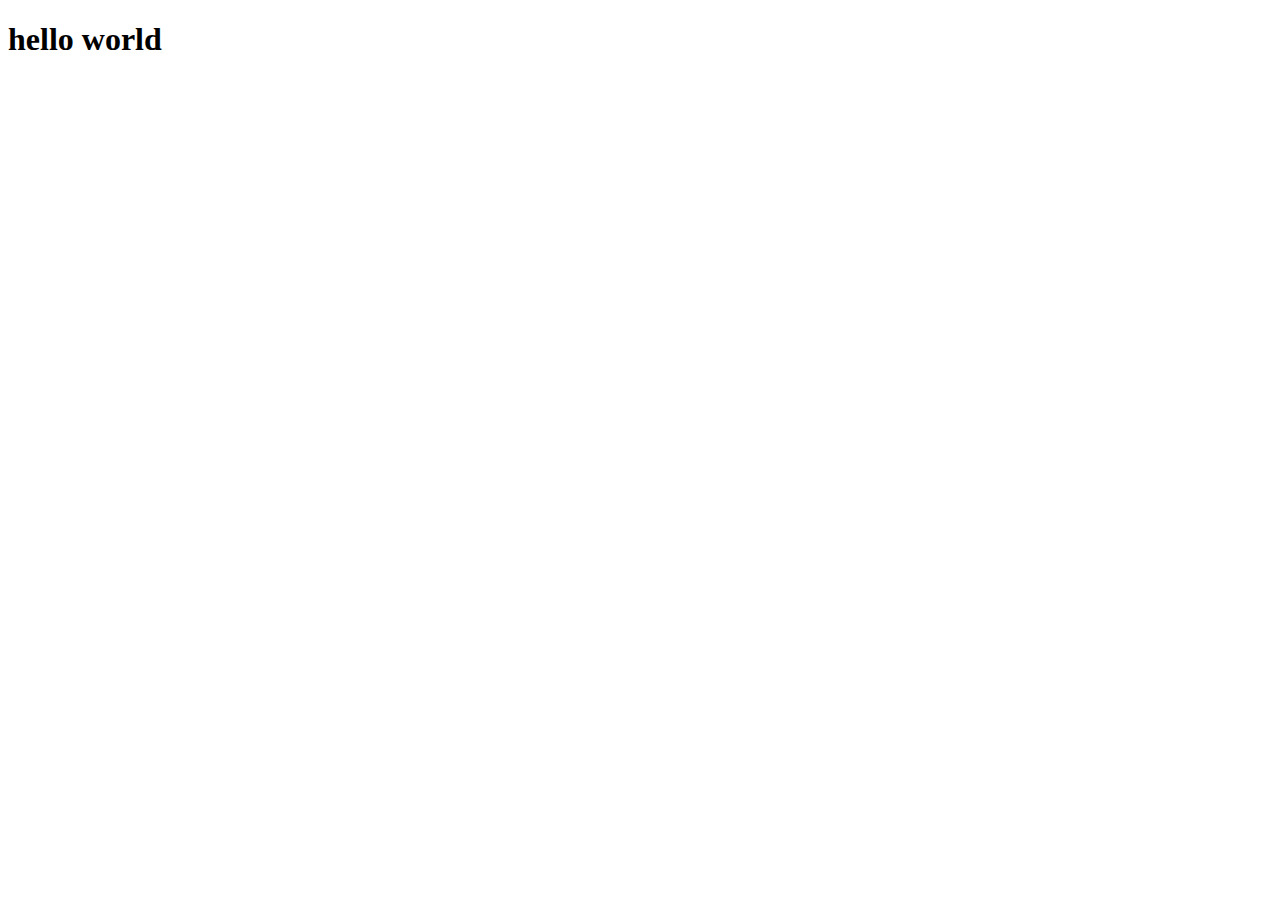
==== index.html @ 292e96ce "first commit" ====
<!DOCTYPE html>
<html lang="en">
  <head>
    <meta charset="UTF-8">
    <title>Fork Me! FCC: Test Suite Template</title>
    <link rel="stylesheet" href="css/style.css">
  </head>

  <body>
    <script src="https://cdn.freecodecamp.org/testable-projects-fcc/v1/bundle.js"></script>
    <h1>hello world</h1>
    <!--

    Hello Camper!

    For now, the test suite only works in Chrome!
    Please read the README below in the JS Editor before beginning.
    Feel free to delete this message once you have read it.
    Good luck and Happy Coding!

    - The freeCodeCamp Team

    -->
    <script  src="js/index.js"></script>
  </body>
</html>
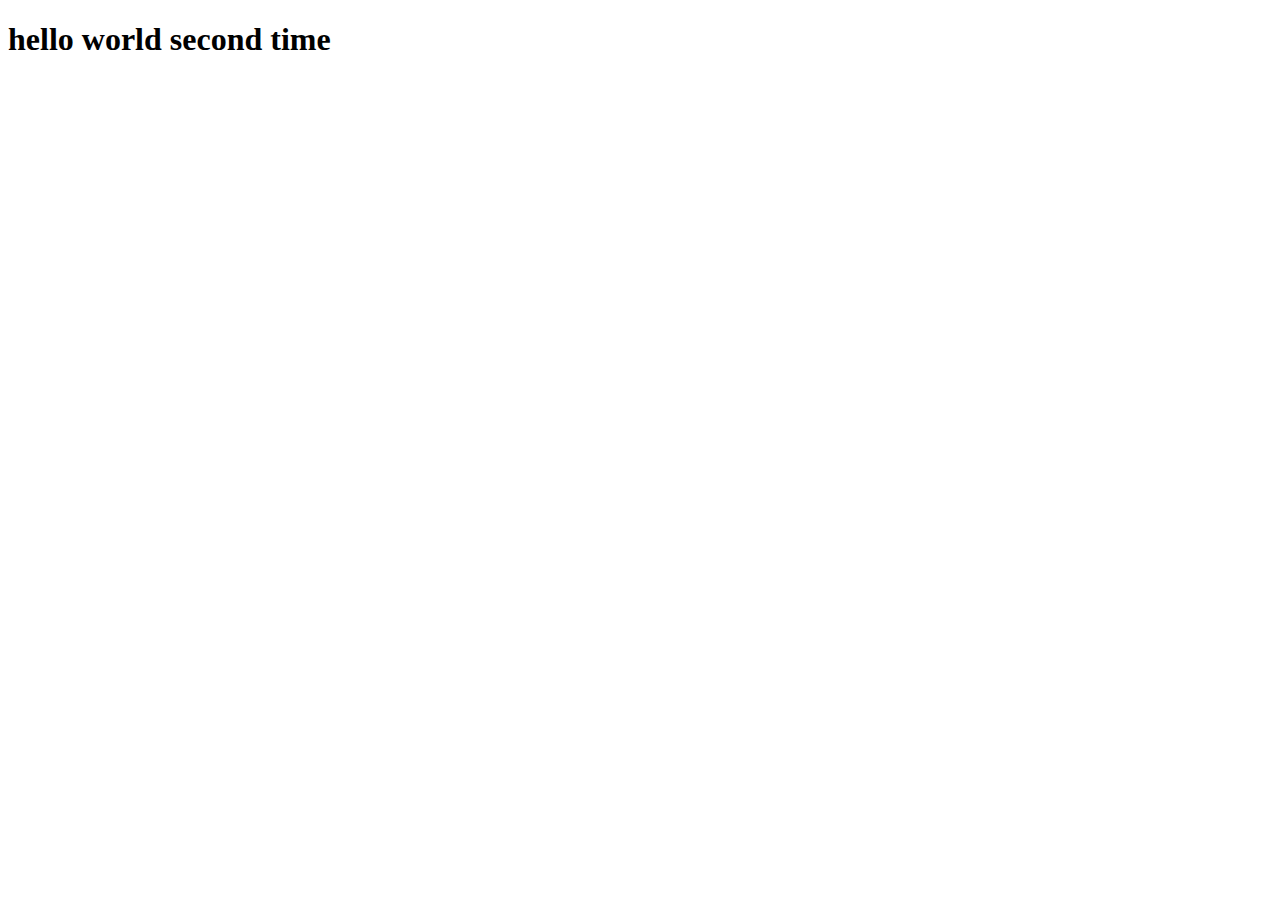
==== commit fc5fa6f7: "second time commit" ====
--- a/index.html
+++ b/index.html
@@ -8,7 +8,7 @@
 
   <body>
     <script src="https://cdn.freecodecamp.org/testable-projects-fcc/v1/bundle.js"></script>
-    <h1>hello world</h1>
+    <h1>hello world second time</h1>
     <!--
 
     Hello Camper!
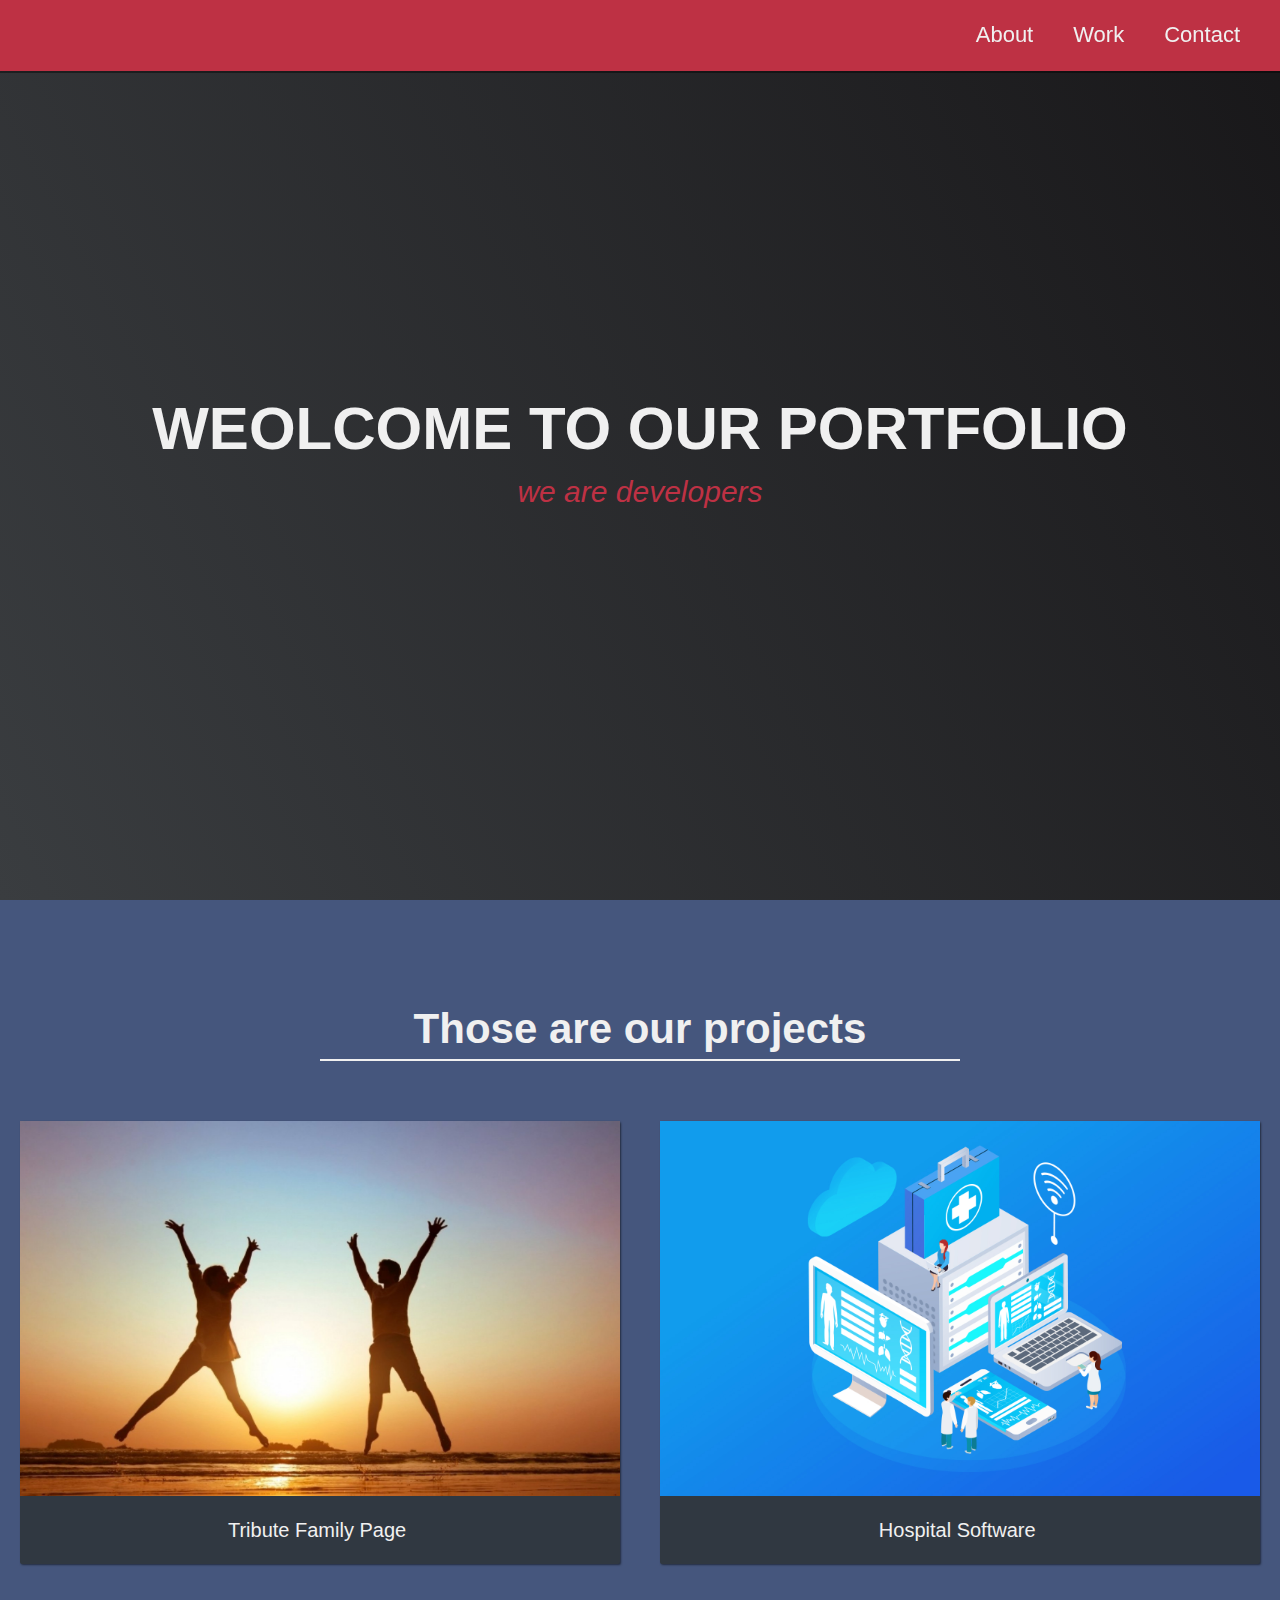
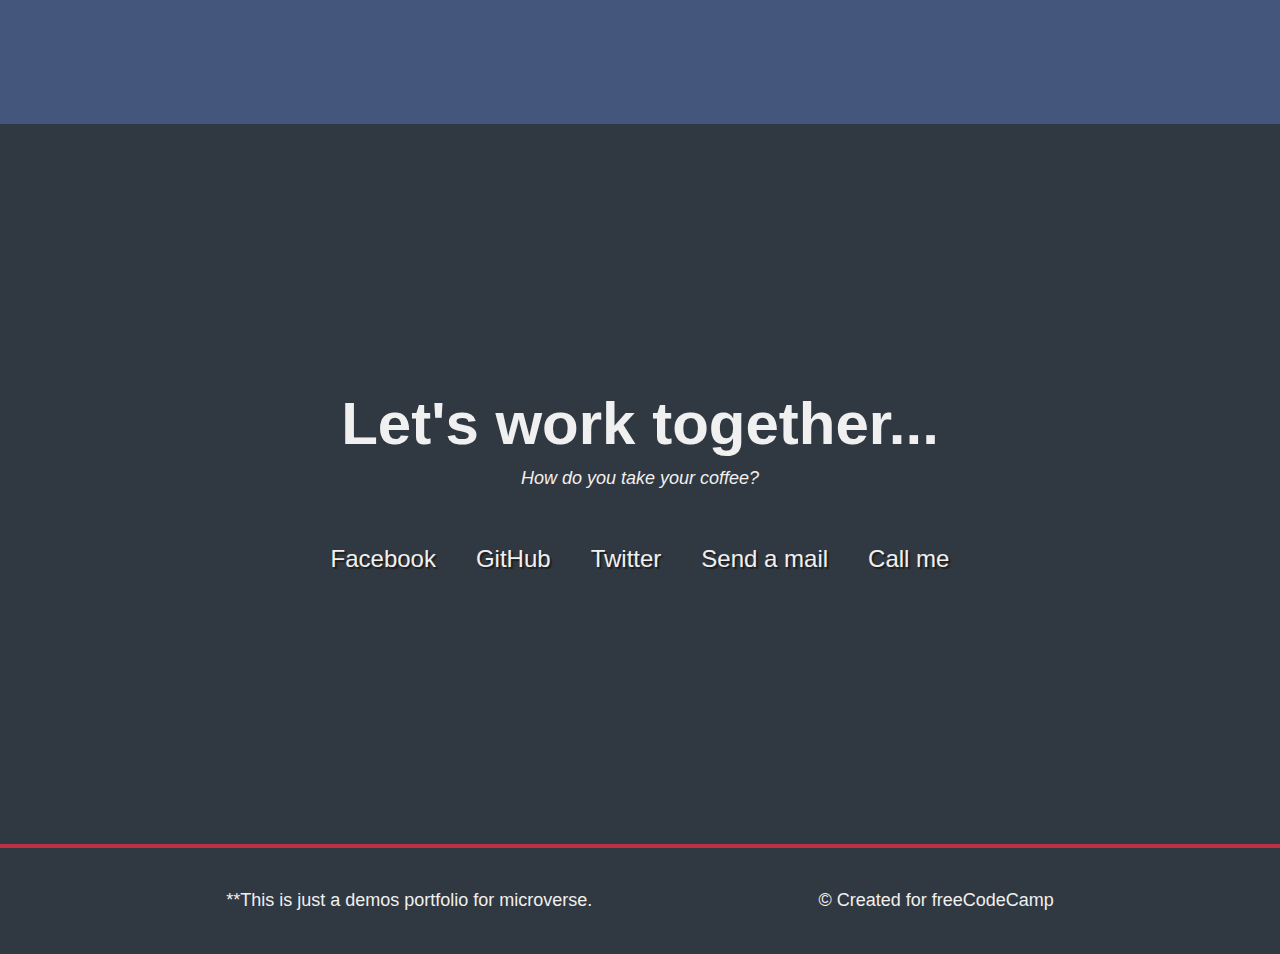
==== commit 12ba9480: "finish index" ====
--- a/index.html
+++ b/index.html
@@ -8,7 +8,73 @@
 
   <body>
     <script src="https://cdn.freecodecamp.org/testable-projects-fcc/v1/bundle.js"></script>
-    <h1>hello world second time</h1>
+
+    <nav id="navbar" class="nav">
+      <ul class="nav-list">
+        <li>
+          <a href="#welcome-section">About</a>
+        </li>
+        <li>
+          <a href="#projects">Work</a>
+        </li>
+        <li>
+          <a href="#contact">Contact</a>
+        </li>
+      </ul>
+    </nav>
+
+     <section id="welcome-section" class="welcome-section">
+      <h1>WEOLCOME TO OUR PORTFOLIO</h1>
+      <p>we are developers</p>
+    </section>
+
+    <section id="projects" class="projects-section">
+      <h2 class="projects-section-header">Those are our projects</h2>
+
+      <div class="projects-grid">
+        <a href="https://codepen.io/freeCodeCamp/full/zNqgVx" target="_blank" class="project project-tile">
+          <img class="project-image" src="images/project1.jpg" alt="project">
+          <p class="project-title">
+            <span class="code">&lt;</span>
+            Tribute Family Page
+            <span class="code">/&gt;</span>
+          </p>
+        </a>  
+        <a href="https://codepen.io/freeCodeCamp/full/qRZeGZ" target="_blank" class="project project-tile">
+          <img class="project-image" src="images/project2.jpg" alt="project">
+          <p class="project-title">
+            <span class="code">&lt;</span>
+            Hospital Software
+            <span class="code">/&gt;</span>
+          </p>
+        </a>
+      </div>
+    </section>
+
+    <section id="contact" class="contact-section">
+      <div class="contact-section-header">
+        <h2>Let's work together...</h2>
+        <p>How do you take your coffee?</p>
+      </div>
+      <div class="contact-links">
+        <a href="https://facebook.com/freecodecamp" target="_blank" class="btn contact-details"><i class="fab fa-facebook-square"></i> Facebook</a>
+        <a id="profile-link" href="https://github.com/jicamargo/JorgeJoy" target="_blank" class="btn contact-details"><i class="fab fa-github"></i> GitHub</a>
+        <a href="https://twitter.com/freecodecamp" target="_blank" class="btn contact-details"><i class="fab fa-twitter"></i> Twitter</a>
+        <a href="mailto:example@example.com" class="btn contact-details"><i class="fas fa-at"></i> Send a mail</a>
+        <a href="tel:555-555-5555" class="btn contact-details"><i class="fas fa-mobile-alt"></i> Call me</a>
+      </div>
+    </section>
+
+    <footer>
+      <p>
+        **This is just a demos portfolio for microverse.
+      </p>
+      <p>
+        © Created for
+        <a href="https://www.freecodecamp.com/" target="_blank">freeCodeCamp <i class="fab fa-free-code-camp"></i></a>
+      </p>
+    </footer>
+
     <!--
 
     Hello Camper!
@@ -24,3 +90,4 @@
     <script  src="js/index.js"></script>
   </body>
 </html>
+
--- a/css/style.css
+++ b/css/style.css
@@ -0,0 +1,332 @@
+/* Custom properties/variables  */
+:root {
+    --main-white: #f0f0f0;
+    --main-red: #be3144;
+    --main-blue: #45567d;
+    --main-gray: #303841;
+  }
+  
+  /* Base reset */
+  * {
+    margin: 0;
+    padding: 0;
+  }
+  
+  /* box-sizing and font sizing */
+  *,
+  *::before,
+  *::after {
+    box-sizing: inherit;
+  }
+  
+  html {
+    box-sizing: border-box;
+  
+    /* Set font size for easy rem calculations
+     * default document font size = 16px, 1rem = 16px, 100% = 16px
+     * (100% / 16px) * 10 = 62.5%, 1rem = 10px, 62.5% = 10px
+    */
+    font-size: 62.5%;
+    scroll-behavior: smooth;
+  }
+  
+  /* A few media query to set some font sizes at different screen sizes.
+   * This helps automate a bit of responsiveness.
+   * The trick is to use the rem unit for size values, margin and padding.
+   * Because rem is relative to the document font size
+   * when we scale up or down the font size on the document
+   * it will affect all properties using rem units for the values.
+  */
+  
+  /* I am using the em unit for breakpoints
+   * The calculation is the following
+   * screen size divided by browser base font size
+   * As an example: a breakpoint at 980px
+   * 980px / 16px = 61.25em
+  */
+  
+  /* 1200px / 16px = 75em */
+  @media (max-width: 75em) {
+    html {
+      font-size: 60%;
+    }
+  }
+  
+  /* 980px / 16px = 61.25em */
+  @media (max-width: 61.25em) {
+    html {
+      font-size: 58%;
+    }
+  }
+  
+  /* 460px / 16px = 28.75em */
+  @media (max-width: 28.75em) {
+    html {
+      font-size: 55%;
+    }
+  }
+  
+  /* Base styles */
+  
+  body {
+    font-family: 'Poppins', sans-serif;
+    font-size: 1.8rem; /* 18px */
+    font-weight: 400;
+    line-height: 1.4;
+    color: var(--main-white);
+  }
+  
+  h1,
+  h2 {
+    font-family: 'Raleway', sans-serif;
+    font-weight: 700;
+    text-align: center;
+  }
+  
+  h1 {
+    font-size: 6rem;
+  }
+  
+  h2 {
+    font-size: 4.2rem;
+  }
+  
+  ul {
+    list-style: none;
+  }
+  
+  a {
+    text-decoration: none;
+    color: var(--main-white);
+  }
+  
+  img {
+    display: block;
+    width: 100%;
+  }
+  
+  /* nav */
+  
+  .nav {
+    display: flex;
+    justify-content: flex-end;
+    position: fixed;
+    top: 0;
+    left: 0;
+    width: 100%;
+    background: var(--main-red);
+    box-shadow: 0 2px 0 rgba(0, 0, 0, 0.4);
+    z-index: 10;
+  }
+  
+  .nav-list {
+    display: flex;
+    margin-right: 2rem;
+  }
+  
+  @media (max-width: 28.75em) {
+    .nav {
+      justify-content: center;
+    }
+  
+    .nav-list {
+      margin: 0 1rem;
+    }
+  }
+  
+  .nav-list a {
+    display: block;
+    font-size: 2.2rem;
+    padding: 2rem;
+  }
+  
+  .nav-list a:hover {
+    background: var(--main-blue);
+  }
+  
+  /* Welcome section */
+  
+  .welcome-section {
+    display: flex;
+    flex-direction: column;
+    justify-content: center;
+    align-items: center;
+    width: 100%;
+    height: 100vh;
+    background-color: #000;
+    background-image: linear-gradient(62deg, #3a3d40 0%, #181719 100%);
+  }
+  
+  .welcome-section > p {
+    font-size: 3rem;
+    font-weight: 200;
+    font-style: italic;
+    color: var(--main-red);
+  }
+  
+  /* Projects section */
+  
+  .projects-section {
+    text-align: center;
+    padding: 10rem 2rem;
+    background: var(--main-blue);
+  }
+  
+  .projects-section-header {
+    max-width: 640px;
+    margin: 0 auto 6rem auto;
+    border-bottom: 0.2rem solid var(--main-white);
+  }
+  
+  @media (max-width: 28.75em) {
+    .projects-section-header {
+      font-size: 4rem;
+    }
+  }
+  
+  /* "Automagic" image grid using no media queries */
+  .projects-grid {
+    display: grid;
+    grid-template-columns: repeat(auto-fit, minmax(320px, 1fr));
+    grid-gap: 4rem;
+    width: 100%;
+    max-width: 1280px;
+    margin: 0 auto;
+    margin-bottom: 6rem;
+  }
+  
+  @media (max-width: 30.625em) {
+    .projects-section {
+      padding: 6rem 1rem;
+    }
+  
+    .projects-grid {
+      grid-template-columns: 1fr;
+    }
+  }
+  
+  .project {
+    background: var(--main-gray);
+    box-shadow: 1px 1px 2px rgba(0, 0, 0, 0.5);
+    border-radius: 2px;
+  }
+  
+  .code {
+    color: var(--main-gray);
+    transition: color 0.3s ease-out;
+  }
+  
+  .project:hover .code {
+    color: #ff7f50;
+  }
+  
+  .project-image {
+    height: calc(100% - 6.8rem);
+    width: 100%;
+    object-fit: cover;
+  }
+  
+  .project-title {
+    font-size: 2rem;
+    padding: 2rem 0.5rem;
+  }
+  
+  .btn {
+    display: inline-block;
+    padding: 1rem 2rem;
+    border-radius: 2px;
+  }
+  
+  .btn-show-all {
+    font-size: 2rem;
+    background: var(--main-gray);
+    transition: background 0.3s ease-out;
+  }
+  
+  .btn-show-all:hover {
+    background: var(--main-red);
+  }
+  
+  .btn-show-all:hover > i {
+    transform: translateX(2px);
+  }
+  
+  .btn-show-all > i {
+    margin-left: 10px;
+    transform: translateX(0);
+    transition: transform 0.3s ease-out;
+  }
+  
+  /* Contact section */
+  
+  .contact-section {
+    display: flex;
+    flex-direction: column;
+    justify-content: center;
+    align-items: center;
+    text-align: center;
+    width: 100%;
+    height: 80vh;
+    padding: 0 2rem;
+    background: var(--main-gray);
+  }
+  
+  .contact-section-header > h2 {
+    font-size: 6rem;
+  }
+  
+  @media (max-width: 28.75em) {
+    .contact-section-header > h2 {
+      font-size: 4rem;
+    }
+  }
+  
+  .contact-section-header > p {
+    font-style: italic;
+  }
+  
+  .contact-links {
+    display: flex;
+    justify-content: center;
+    width: 100%;
+    max-width: 980px;
+    margin-top: 4rem;
+    flex-wrap: wrap;
+  }
+  
+  .contact-details {
+    font-size: 2.4rem;
+    text-shadow: 2px 2px 1px #1f1f1f;
+    transition: transform 0.3s ease-out;
+  }
+  
+  .contact-details:hover {
+    transform: translateY(8px);
+  }
+  
+  /* Footer */
+  
+  footer {
+    font-weight: 300;
+    display: flex;
+    justify-content: space-evenly;
+    padding: 2rem;
+    background: var(--main-gray);
+    border-top: 4px solid var(--main-red);
+  }
+  
+  footer > p {
+    margin: 2rem;
+  }
+  
+  footer i {
+    vertical-align: middle;
+  }
+  
+  @media (max-width: 28.75em) {
+    footer {
+      flex-direction: column;
+      text-align: center;
+    }
+  }
+  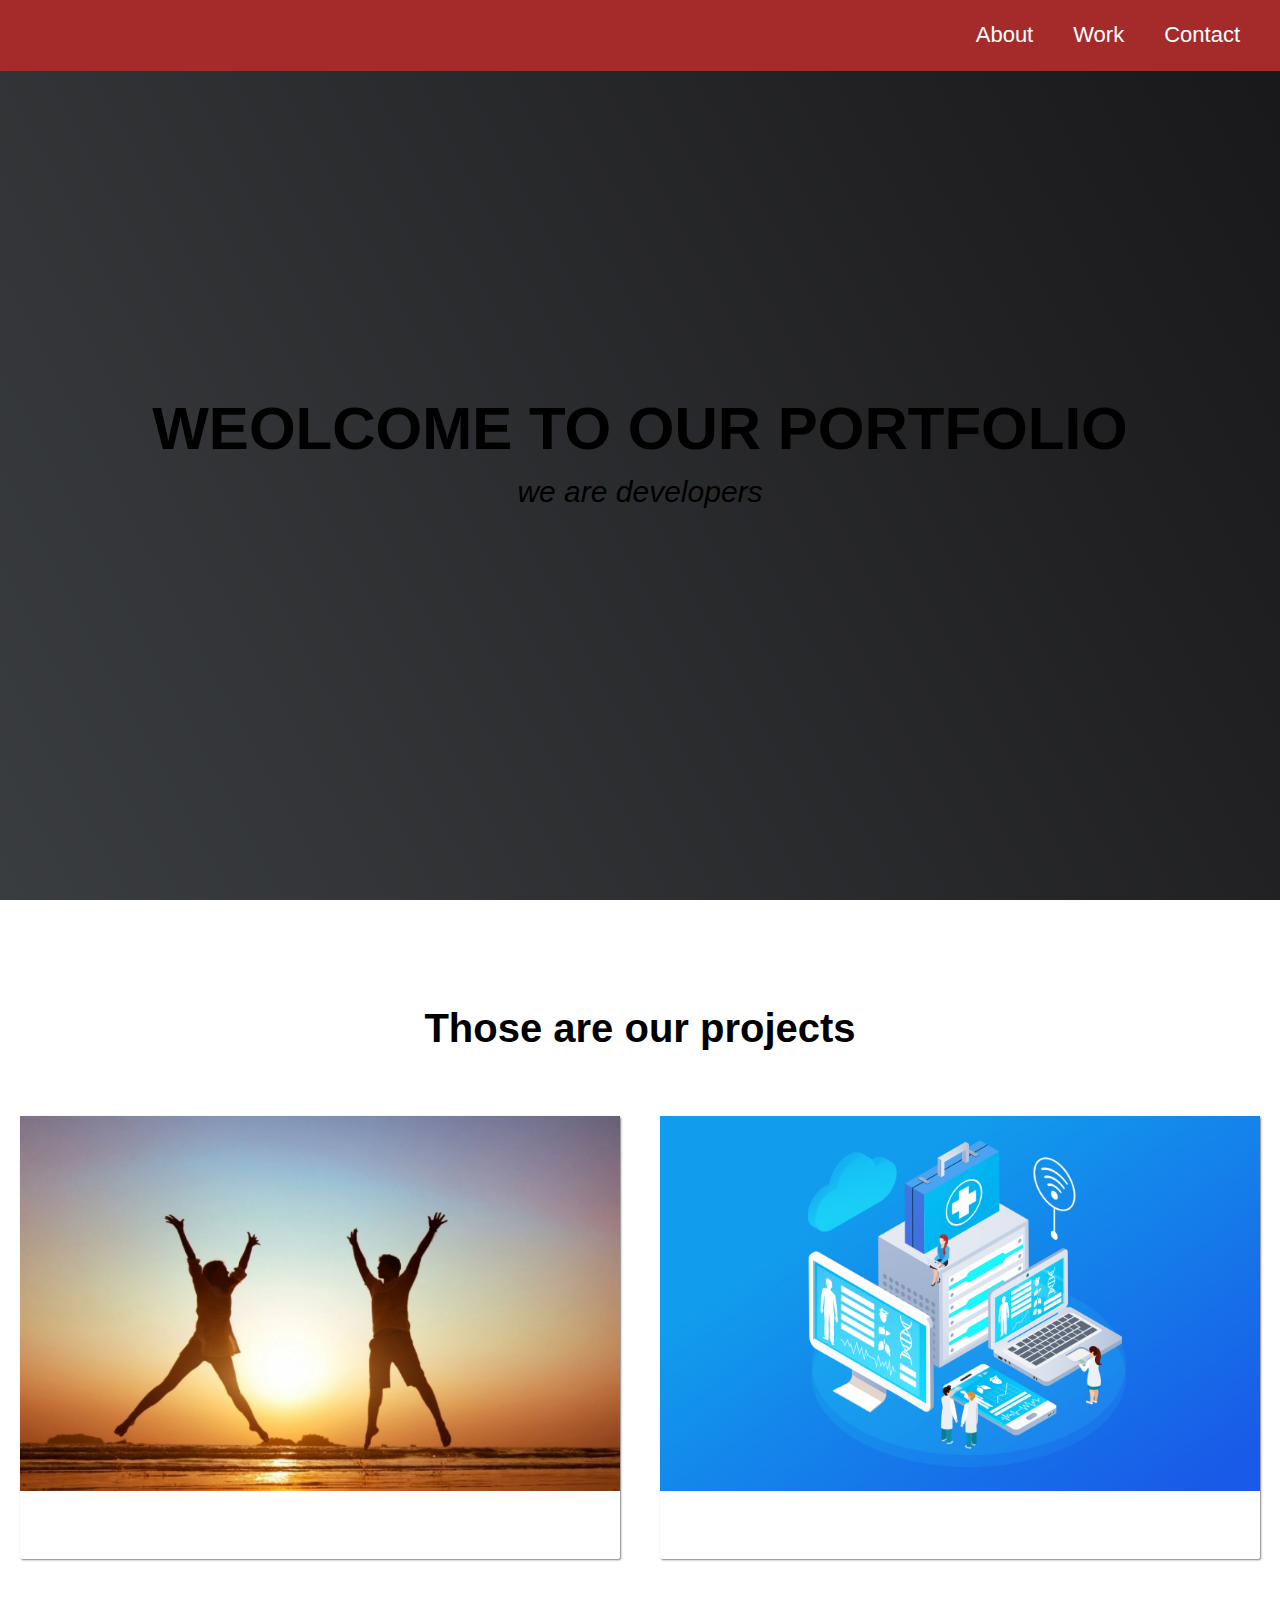
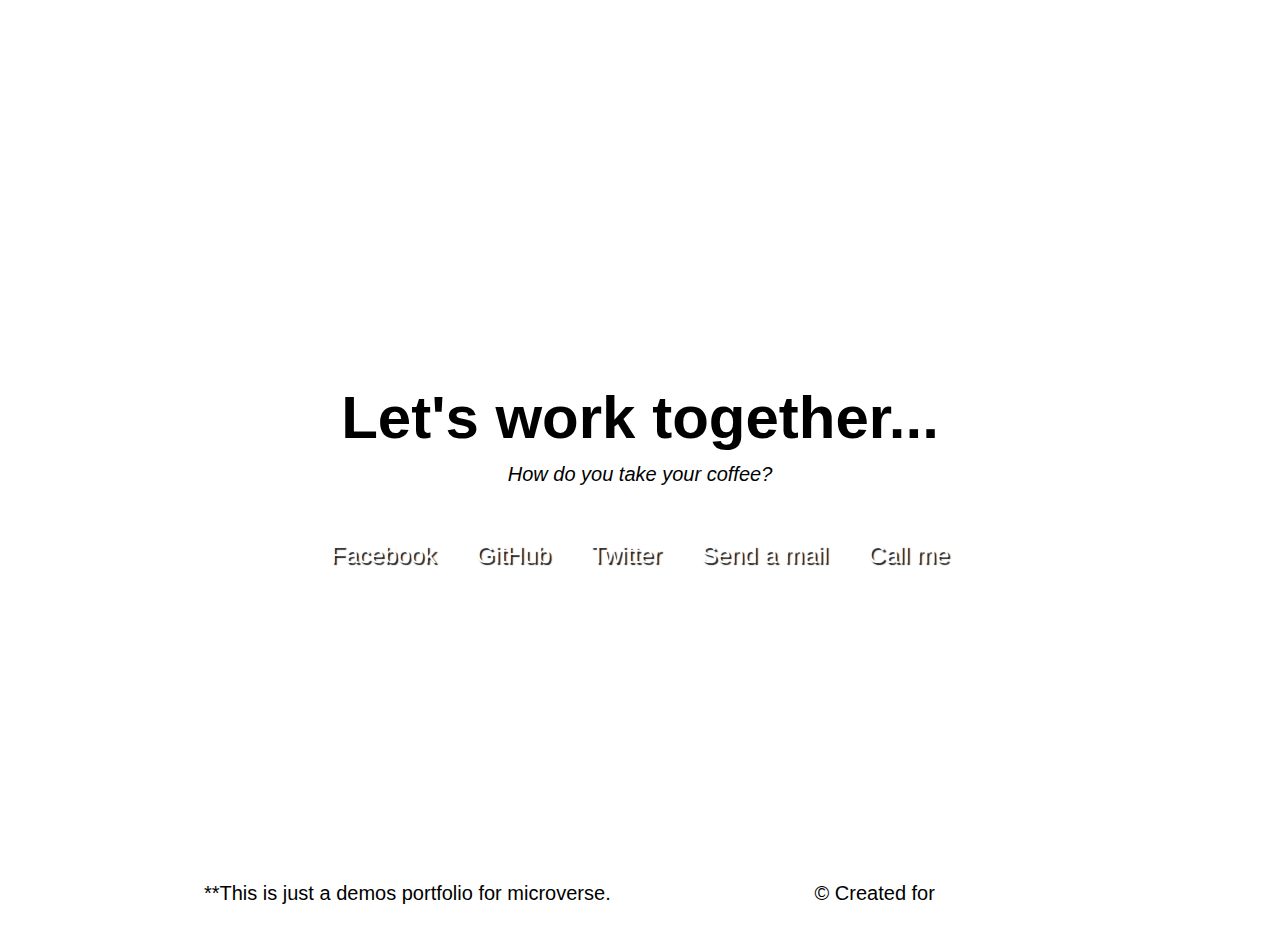
==== commit 1fcce6c1: "Merge branch 'main' of github.com:jicamargo/JorgeJoy" ====
--- a/index.html
+++ b/index.html
@@ -3,7 +3,7 @@
   <head>
     <meta charset="UTF-8">
     <title>Fork Me! FCC: Test Suite Template</title>
-    <link rel="stylesheet" href="css/style.css">
+    <link rel="stylesheet" href="css/styles.css">
   </head>
 
   <body>
--- a/css/styles.css
+++ b/css/styles.css
@@ -0,0 +1,271 @@
+
+  * {
+    margin: 0;
+    padding: 0;
+  }
+  
+  
+  *,
+  *::before,
+  *::after {
+    box-sizing: inherit;
+  }
+  
+  html {
+    box-sizing: border-box;
+  
+    
+    font-size: 62.5%;
+    scroll-behavior: smooth; 
+  }
+  
+  
+  
+  body {
+    font-family: 'Poppins', sans-serif;
+    font-size: 2rem; 
+    font-weight: 400;
+    line-height: 1.4;
+    color: var(--main-white);
+  }
+  
+  h1,
+  h2 {
+    font-family: 'Raleway', sans-serif;
+    font-weight: 700;
+    text-align: center;
+  }
+  
+  h1 {
+    font-size: 6rem;
+  }
+  
+  h2 {
+    font-size: 4rem;
+  }
+  
+  ul {
+    list-style: none;
+  }
+  
+  a {
+    text-decoration: none;
+    color: white;
+  }
+  
+  img {
+    display: block;
+    width: 100%;
+  }
+  
+  
+  
+  .nav {
+    display: flex;
+    justify-content: flex-end;
+    position: fixed;
+    top: 0;
+    left: 0;
+    width: 100%;
+    background: brown;
+    z-index: 10;
+  }
+  
+  .nav-list {
+    display: flex;
+    margin-right: 2rem;
+  }
+  
+  @media (max-width: 28.75em) {
+    .nav {
+      justify-content: center;
+    }
+  
+    .nav-list {
+      margin: 0 1rem;
+    }
+  }
+  
+  .nav-list a {
+    display: block;
+    font-size: 2.2rem;
+    padding: 2rem;
+  }
+  
+  .nav-list a:hover {
+    background: var(--main-blue);
+  }
+  
+  
+  .welcome-section {
+    display: flex;
+    flex-direction: column;
+    justify-content: center;
+    align-items: center;
+    width: 100%;
+    height: 100vh;
+    background-color: #000;
+    background-image: linear-gradient(62deg, #3a3d40 0%, #181719 100%);
+  }
+  
+  .welcome-section > p {
+    font-size: 3rem;
+    font-weight: 200;
+    font-style: italic;
+    color: var(--main-red);
+  }
+
+  
+  .projects-section {
+    text-align: center;
+    padding: 10rem 2rem;
+    background: var(--main-blue);
+  }
+  
+  .projects-section-header {
+    max-width: 640px;
+    margin: 0 auto 6rem auto;
+    border-bottom: 0.2rem solid var(--main-white);
+  }
+  
+  @media (max-width: 28.75em) {
+    .projects-section-header {
+      font-size: 4rem;
+    }
+  }
+  
+  .projects-grid {
+    display: grid;
+    grid-template-columns: repeat(auto-fit, minmax(320px, 1fr));
+    grid-gap: 4rem;
+    width: 100%;
+    max-width: 1280px;
+    margin: 0 auto;
+    margin-bottom: 6rem;
+  }
+  
+  @media (max-width: 30.625em) {
+    .projects-section {
+      padding: 6rem 1rem;
+    }
+  
+    .projects-grid {
+      grid-template-columns: 1fr;
+    }
+  }
+  
+  .project {
+    background: var(--main-gray);
+    box-shadow: 1px 1px 2px rgba(0, 0, 0, 0.5);
+    border-radius: 2px;
+  }
+  
+  .code {
+    color: var(--main-gray);
+    transition: color 0.3s ease-out;
+  }
+  
+  .project:hover .code {
+    color: #ff7f50;
+  }
+  
+  .project-image {
+    height: calc(100% - 6.8rem);
+    width: 100%;
+    object-fit: cover;
+  }
+  
+  .project-title {
+    font-size: 2rem;
+    padding: 2rem 0.5rem;
+  }
+  
+  .btn {
+    display: inline-block;
+    padding: 1rem 2rem;
+    border-radius: 2px;
+  }
+  
+  .btn-show-all {
+    font-size: 2rem;
+    background: var(--main-gray);
+    transition: background 0.3s ease-out;
+  }
+  
+  .btn-show-all:hover {
+    background: var(--main-red);
+  }
+  
+  .btn-show-all:hover > i {
+    transform: translateX(2px);
+  }
+  
+  .btn-show-all > i {
+    margin-left: 10px;
+    transform: translateX(0);
+    transition: transform 0.3s ease-out;
+  }
+  
+  
+  .contact-section {
+    display: flex;
+    flex-direction: column;
+    justify-content: center;
+    align-items: center;
+    text-align: center;
+    width: 100%;
+    height: 80vh;
+    padding: 0 2rem;
+    background: var(--main-gray);
+  }
+  
+  .contact-section-header > h2 {
+    font-size: 6rem;
+  }
+  
+  
+  
+  .contact-section-header > p {
+    font-style: italic;
+  }
+  
+  .contact-links {
+    display: flex;
+    justify-content: center;
+    width: 100%;
+    max-width: 980px;
+    margin-top: 4rem;
+    flex-wrap: wrap;
+  }
+  
+  .contact-details {
+    font-size: 2.4rem;
+    text-shadow: 2px 2px 1px #1f1f1f;
+    transition: transform 0.3s ease-out;
+  }
+  
+  .contact-details:hover {
+    
+    transform: scale(1.5, 1.5)  translateY(-10px);;
+  }
+  
+  footer {
+    font-weight: 300;
+    display: flex;
+    justify-content: space-evenly;
+    padding: 2rem;
+    background: var(--main-gray);
+    border-top: 4px solid var(--main-red);
+  }
+  
+  footer > p {
+    margin: 2rem;
+  }
+  
+  footer i {
+    vertical-align: middle;
+  }
+  
+ 
+  
+  